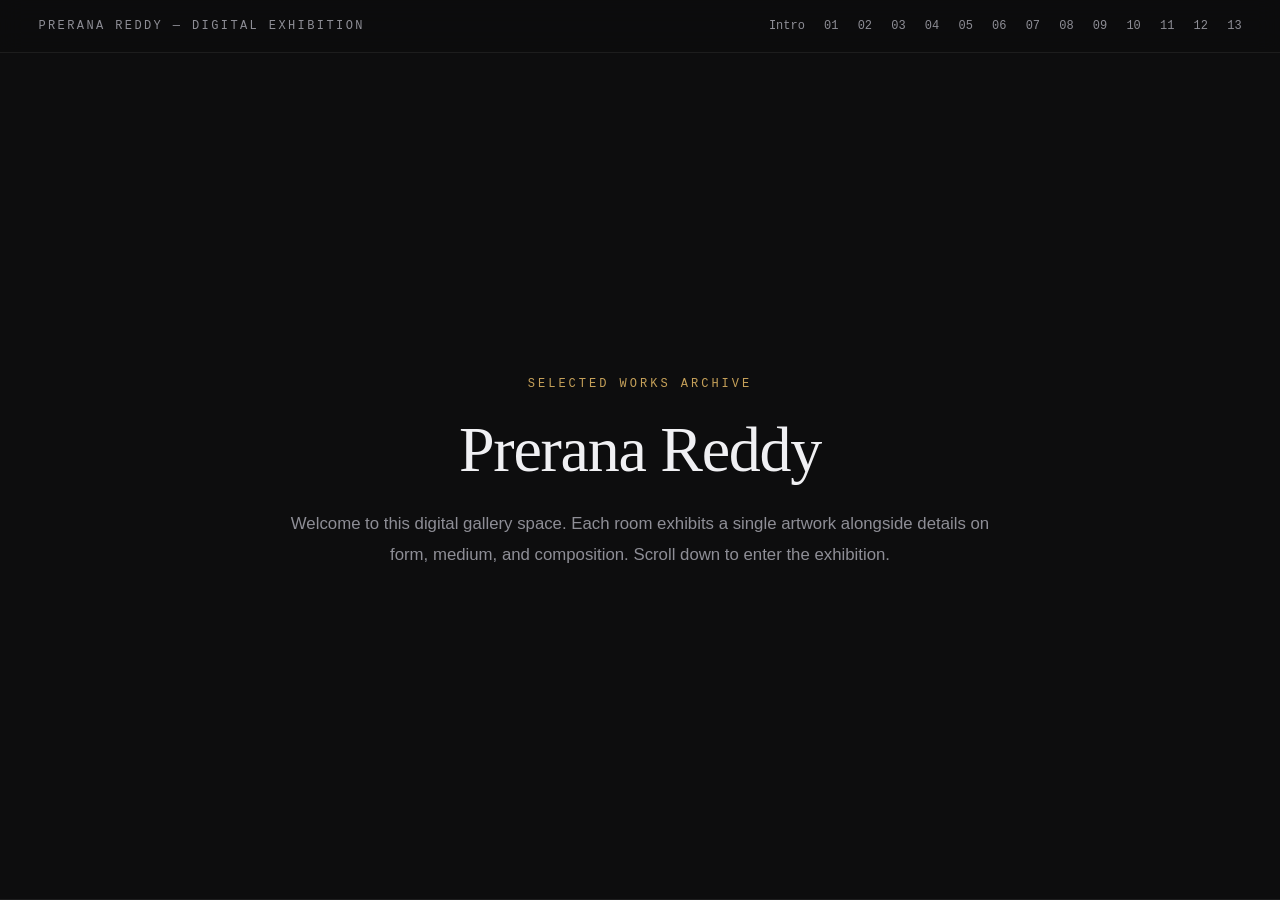
==== index.html @ eefb9a07 "Update index.html" ====
<!DOCTYPE html>
<html lang="en">
<head>
    <meta charset="UTF-8">
    <meta name="viewport" content="width=device-width, initial-scale=1.0">
    <title>Selected Artwork Archive — Prerana Reddy</title>
    <link rel="stylesheet" href="./style.css">
</head>
<body>

    <!-- TOP NAVIGATION -->
    <header class="museum-header">
        <div class="museum-brand">Prerana Reddy — Digital Exhibition</div>
        <nav class="gallery-nav">
            <a href="#intro">Intro</a>
            <a href="#room-1">01</a>
            <a href="#room-2">02</a>
            <a href="#room-3">03</a>
            <a href="#room-4">04</a>
            <a href="#room-5">05</a>
            <a href="#room-6">06</a>
            <a href="#room-7">07</a>
            <a href="#room-8">08</a>
            <a href="#room-9">09</a>
            <a href="#room-10">10</a>
            <a href="#room-11">11</a>
            <a href="#room-12">12</a>
            <a href="#room-13">13</a>
        </nav>
    </header>

    <!-- FULLSCREEN GALLERY CONTAINER -->
    <div class="museum-viewport">

        <!-- INTRO PAGE -->
        <section id="intro" class="museum-room intro-room">
            <div class="curator-plaque">
                <span class="plaque-label">SELECTED WORKS ARCHIVE</span>
                <h1 class="artist-name">Prerana Reddy</h1>
                <p class="intro-statement">
                    Welcome to this digital gallery space. Each room exhibits a single artwork alongside details on form, medium, and composition. Scroll down to enter the exhibition.
                </p>
            </div>
        </section>

        <!-- ROOM 01 -->
        <section id="room-1" class="museum-room">
            <div class="artwork-display">
                <div class="artwork-frame">
                    <img src="Paintings/IMG_1016.PNG" alt="Artwork 1">
                </div>
                <div class="museum-placard">
                    <span class="placard-number">GALLERY ROOM 01</span>
                    <h2 class="artwork-title">Artwork Title 01</h2>
                    <div class="artwork-specs">
                        <span>Oil on canvas</span>
                        <span>2025</span>
                    </div>
                    <p class="curator-text">
                        An exploration of color, structure, and dynamic light.
                    </p>
                </div>
            </div>
        </section>

        <!-- ROOM 02 -->
        <section id="room-2" class="museum-room">
            <div class="artwork-display layout-reverse">
                <div class="artwork-frame">
                    <img src="Paintings/IMG_0671.PNG" alt="Artwork 2">
                </div>
                <div class="museum-placard">
                    <span class="placard-number">GALLERY ROOM 02</span>
                    <h2 class="artwork-title">Artwork Title 02</h2>
                    <div class="artwork-specs">
                        <span>Mixed media</span>
                        <span>2025</span>
                    </div>
                    <p class="curator-text">
                        A focused study on texture and composition.
                    </p>
                </div>
            </div>
        </section>

        <!-- ROOM 03 -->
        <section id="room-3" class="museum-room">
            <div class="artwork-display">
                <div class="artwork-frame">
                    <img src="./images/IMG_1017.PNG" alt="Artwork 3">
                </div>
                <div class="museum-placard">
                    <span class="placard-number">GALLERY ROOM 03</span>
                    <h2 class="artwork-title">Artwork Title 03</h2>
                    <div class="artwork-specs">
                        <span>Acrylic on canvas</span>
                        <span>2025</span>
                    </div>
                    <p class="curator-text">
                        Investigating balance, shape, and depth.
                    </p>
                </div>
            </div>
        </section>

        <!-- ROOM 04 -->
        <section id="room-4" class="museum-room">
            <div class="artwork-display layout-reverse">
                <div class="artwork-frame">
                    <img src="./images/IMG_1016.PNG" alt="Artwork 4">
                </div>
                <div class="museum-placard">
                    <span class="placard-number">GALLERY ROOM 04</span>
                    <h2 class="artwork-title">Artwork Title 04</h2>
                    <div class="artwork-specs">
                        <span>Oil on canvas</span>
                        <span>2025</span>
                    </div>
                    <p class="curator-text">
                        Tonal contrasts and subtle gradients.
                    </p>
                </div>
            </div>
        </section>

        <!-- ROOM 05 -->
        <section id="room-5" class="museum-room">
            <div class="artwork-display">
                <div class="artwork-frame">
                    <img src="./images/photo-output.PNG" alt="Artwork 5">
                </div>
                <div class="museum-placard">
                    <span class="placard-number">GALLERY ROOM 05</span>
                    <h2 class="artwork-title">Artwork Title 05</h2>
                    <div class="artwork-specs">
                        <span>Mixed media</span>
                        <span>2025</span>
                    </div>
                    <p class="curator-text">
                        Fluid movement combined with defined structure.
                    </p>
                </div>
            </div>
        </section>

        <!-- ROOM 06 -->
        <section id="room-6" class="museum-room">
            <div class="artwork-display layout-reverse">
                <div class="artwork-frame">
                    <img src="./images/IMG_5539.PNG" alt="Artwork 6">
                </div>
                <div class="museum-placard">
                    <span class="placard-number">GALLERY ROOM 06</span>
                    <h2 class="artwork-title">Artwork Title 06</h2>
                    <div class="artwork-specs">
                        <span>Oil on canvas</span>
                        <span>2025</span>
                    </div>
                    <p class="curator-text">
                        Atmospheric study in dark and light fields.
                    </p>
                </div>
            </div>
        </section>

        <!-- ROOM 07 -->
        <section id="room-7" class="museum-room">
            <div class="artwork-display">
                <div class="artwork-frame">
                    <img src="./images/IMG_5542.PNG" alt="Artwork 7">
                </div>
                <div class="museum-placard">
                    <span class="placard-number">GALLERY ROOM 07</span>
                    <h2 class="artwork-title">Artwork Title 07</h2>
                    <div class="artwork-specs">
                        <span>Acrylic on canvas</span>
                        <span>2025</span>
                    </div>
                    <p class="curator-text">
                        Layered forms creating depth and narrative context.
                    </p>
                </div>
            </div>
        </section>

        <!-- ROOM 08 -->
        <section id="room-8" class="museum-room">
            <div class="artwork-display layout-reverse">
                <div class="artwork-frame">
                    <img src="./images/IMG_2570.PNG" alt="Artwork 8">
                </div>
                <div class="museum-placard">
                    <span class="placard-number">GALLERY ROOM 08</span>
                    <h2 class="artwork-title">Artwork Title 08</h2>
                    <div class="artwork-specs">
                        <span>Mixed media</span>
                        <span>2026</span>
                    </div>
                    <p class="curator-text">
                        Tactile qualities emphasized through rich surface work.
                    </p>
                </div>
            </div>
        </section>

        <!-- ROOM 09 -->
        <section id="room-9" class="museum-room">
            <div class="artwork-display">
                <div class="artwork-frame">
                    <img src="./images/IMG_2579.PNG" alt="Artwork 9">
                </div>
                <div class="museum-placard">
                    <span class="placard-number">GALLERY ROOM 09</span>
                    <h2 class="artwork-title">Artwork Title 09</h2>
                    <div class="artwork-specs">
                        <span>Oil on canvas</span>
                        <span>2026</span>
                    </div>
                    <p class="curator-text">
                        Ethereal compositions exploring space and light.
                    </p>
                </div>
            </div>
        </section>

        <!-- ROOM 10 -->
        <section id="room-10" class="museum-room">
            <div class="artwork-display layout-reverse">
                <div class="artwork-frame">
                    <img src="./images/IMG_6508.PNG" alt="Artwork 10">
                </div>
                <div class="museum-placard">
                    <span class="placard-number">GALLERY ROOM 10</span>
                    <h2 class="artwork-title">Artwork Title 10</h2>
                    <div class="artwork-specs">
                        <span>Mixed media</span>
                        <span>2026</span>
                    </div>
                    <p class="curator-text">
                        Interlocking geometries and gestural marks.
                    </p>
                </div>
            </div>
        </section>

        <!-- ROOM 11 -->
        <section id="room-11" class="museum-room">
            <div class="artwork-display">
                <div class="artwork-frame">
                    <img src="./images/IMG_1255.PNG" alt="Artwork 11">
                </div>
                <div class="museum-placard">
                    <span class="placard-number">GALLERY ROOM 11</span>
                    <h2 class="artwork-title">Artwork Title 11</h2>
                    <div class="artwork-specs">
                        <span>Oil on canvas</span>
                        <span>2026</span>
                    </div>
                    <p class="curator-text">
                        A dynamic play between foreground and background structures.
                    </p>
                </div>
            </div>
        </section>

        <!-- ROOM 12 -->
        <section id="room-12" class="museum-room">
            <div class="artwork-display layout-reverse">
                <div class="artwork-frame">
                    <img src="./images/IMG_1236.PNG" alt="Artwork 12">
                </div>
                <div class="museum-placard">
                    <span class="placard-number">GALLERY ROOM 12</span>
                    <h2 class="artwork-title">Artwork Title 12</h2>
                    <div class="artwork-specs">
                        <span>Acrylic on canvas</span>
                        <span>2026</span>
                    </div>
                    <p class="curator-text">
                        A study on harmony, scale, and surface tension.
                    </p>
                </div>
            </div>
        </section>

        <!-- ROOM 13 -->
        <section id="room-13" class="museum-room">
            <div class="artwork-display">
                <div class="artwork-frame">
                    <img src="./images/3d871e8c-539a-41a5-acee-cd89beecedb0.PNG" alt="Artwork 13">
                </div>
                <div class="museum-placard">
                    <span class="placard-number">GALLERY ROOM 13</span>
                    <h2 class="artwork-title">Artwork Title 13</h2>
                    <div class="artwork-specs">
                        <span>Digital / Mixed media</span>
                        <span>2026</span>
                    </div>
                    <p class="curator-text">
                        Experimental study on texture and line.
                    </p>
                </div>
            </div>
        </section>

    </div>

</body>
</html>
---- style.css ----
/* ==========================================================================
   DIGITAL MUSEUM & FINE ART ARCHIVE STYLESHEET
   ========================================================================== */

:root {
    --bg-color: #0d0d0e;
    --panel-bg: #141416;
    --text-main: #f0f0f3;
    --text-muted: #8e8e96;
    --accent-gold: #c5a059;
    --border-line: rgba(255, 255, 255, 0.07);
    --font-serif: "Playfair Display", "Georgia", serif;
    --font-sans: -apple-system, BlinkMacSystemFont, "Segoe UI", Roboto, sans-serif;
    --font-mono: "SF Mono", "Courier New", monospace;
}

* {
    margin: 0;
    padding: 0;
    box-sizing: border-box;
}

html, body {
    background-color: var(--bg-color);
    color: var(--text-main);
    font-family: var(--font-sans);
    overflow-x: hidden;
    -webkit-font-smoothing: antialiased;
}

/* HEADER NAVIGATION */
.museum-header {
    position: fixed;
    top: 0;
    left: 0;
    width: 100%;
    padding: 1.2rem 3vw;
    display: flex;
    justify-content: space-between;
    align-items: center;
    z-index: 100;
    background: rgba(13, 13, 14, 0.85);
    backdrop-filter: blur(12px);
    border-bottom: 1px solid var(--border-line);
}

.museum-brand {
    font-family: var(--font-mono);
    font-size: 0.75rem;
    letter-spacing: 0.2em;
    color: var(--text-muted);
    text-transform: uppercase;
}

.gallery-nav {
    display: flex;
    gap: 1.2rem;
    flex-wrap: wrap;
}

.gallery-nav a {
    color: var(--text-muted);
    text-decoration: none;
    font-family: var(--font-mono);
    font-size: 0.75rem;
    transition: color 0.3s ease;
}

.gallery-nav a:hover {
    color: var(--accent-gold);
}

/* FULLSCREEN ROOM SCROLLING */
.museum-viewport {
    height: 100vh;
    overflow-y: scroll;
    scroll-snap-type: y mandatory;
}

.museum-room {
    height: 100vh;
    width: 100vw;
    scroll-snap-align: start;
    display: flex;
    align-items: center;
    justify-content: center;
    padding: 5rem 4vw 2rem 4vw;
    position: relative;
    background-color: var(--panel-bg);
    border-bottom: 1px solid var(--border-line);
}

/* INTRO / COVER ROOM */
.intro-room {
    background-color: var(--bg-color);
}

.curator-plaque {
    max-width: 700px;
    text-align: center;
}

.plaque-label {
    font-family: var(--font-mono);
    font-size: 0.75rem;
    color: var(--accent-gold);
    letter-spacing: 0.25em;
    display: block;
    margin-bottom: 1.5rem;
}

.artist-name {
    font-family: var(--font-serif);
    font-size: clamp(2.8rem, 5vw, 4.5rem);
    font-weight: 400;
    letter-spacing: -0.02em;
    margin-bottom: 1.5rem;
    line-height: 1.1;
}

.intro-statement {
    font-size: 1.05rem;
    line-height: 1.8;
    color: var(--text-muted);
    font-weight: 300;
}

/* ARTWORK DISPLAY GRID (75% image proportion) */
.artwork-display {
    display: grid;
    grid-template-columns: 3fr 1fr; /* Image takes ~75% width, placard takes ~25% */
    gap: 3vw;
    align-items: center;
    max-width: 1600px;
    width: 100%;
    height: 100%;
}

.layout-reverse {
    grid-template-columns: 1fr 3fr; /* Reversed for layout variety */
}

.layout-reverse .artwork-frame {
    order: 2;
}

/* ARTWORK FRAME & LARGER IMAGE SIZING */
.artwork-frame {
    background-color: #050505;
    padding: 12px;
    border: 1px solid var(--border-line);
    box-shadow: 0 30px 60px rgba(0, 0, 0, 0.6);
    display: flex;
    align-items: center;
    justify-content: center;
    max-height: 80vh; /* Expands image height to 80% of screen */
    width: 100%;
}

.artwork-frame img {
    width: 100%;
    max-height: 76vh; /* Fills up to ~3/4th of the viewport height */
    object-fit: contain;
    display: block;
}

/* PLACARD TEXT DETAILS */
.museum-placard {
    max-width: 360px;
}

.placard-number {
    font-family: var(--font-mono);
    font-size: 0.7rem;
    color: var(--accent-gold);
    letter-spacing: 0.2em;
    display: block;
    margin-bottom: 0.75rem;
}

.artwork-title {
    font-family: var(--font-serif);
    font-size: clamp(1.6rem, 2.5vw, 2.2rem);
    font-weight: 400;
    margin-bottom: 1rem;
}

.artwork-specs {
    display: flex;
    flex-direction: column;
    gap: 0.25rem;
    font-family: var(--font-mono);
    font-size: 0.75rem;
    color: var(--text-muted);
    margin-bottom: 1.5rem;
    border-left: 2px solid var(--accent-gold);
    padding-left: 1rem;
}

.curator-text {
    font-size: 0.9rem;
    line-height: 1.7;
    color: var(--text-main);
    font-weight: 300;
}

/* RESPONSIVE DESIGN FOR MOBILE & TABLETS */
@media (max-width: 900px) {
    .museum-viewport { 
        height: auto; 
        overflow-y: visible; 
        scroll-snap-type: none; 
    }
    
    .museum-room { 
        height: auto; 
        min-height: 100vh; 
        padding: 6rem 5vw 4rem; 
        scroll-snap-align: none; 
    }
    
    .artwork-display, 
    .layout-reverse { 
        grid-template-columns: 1fr; 
        gap: 2rem; 
    }
    
    .layout-reverse .artwork-frame { 
        order: 0; 
    }
    
    .artwork-frame img {
        max-height: 65vh;
    }
    
    .gallery-nav { 
        display: none; 
    }
}
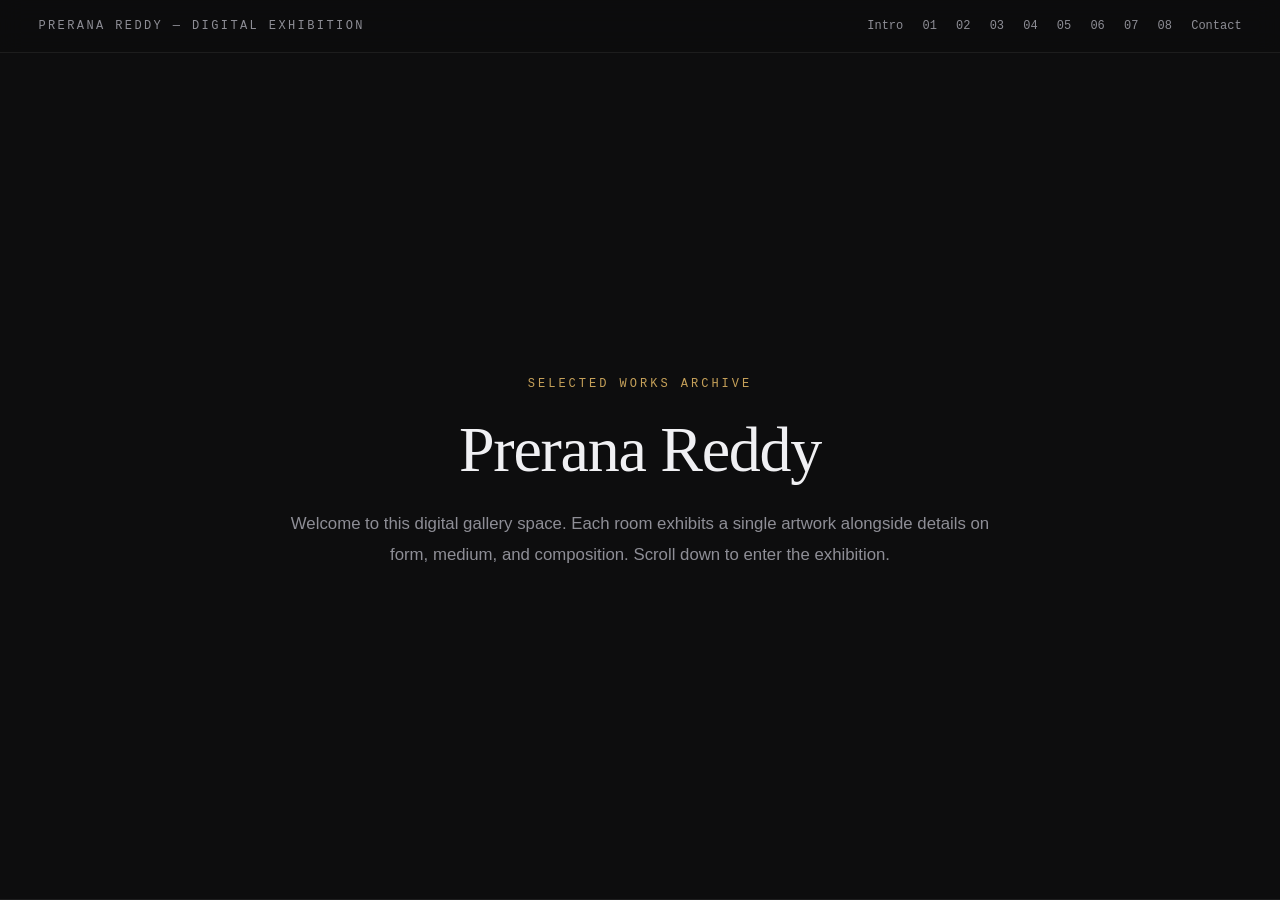
==== commit de3625a2: "Update index.html" ====
--- a/index.html
+++ b/index.html
@@ -21,19 +21,16 @@
             <a href="#room-6">06</a>
             <a href="#room-7">07</a>
             <a href="#room-8">08</a>
-            <a href="#room-9">09</a>
-            <a href="#room-10">10</a>
-            <a href="#room-11">11</a>
-            <a href="#room-12">12</a>
-            <a href="#room-13">13</a>
+            <a href="#contact">Contact</a>
         </nav>
     </header>
 
     <!-- FULLSCREEN GALLERY CONTAINER -->
     <div class="museum-viewport">
 
-        <!-- INTRO PAGE -->
+        <!-- INTRO PAGE WITH FULL-SCREEN IMAGE COVER -->
         <section id="intro" class="museum-room intro-room">
+            <div class="intro-bg-overlay"></div>
             <div class="curator-plaque">
                 <span class="plaque-label">SELECTED WORKS ARCHIVE</span>
                 <h1 class="artist-name">Prerana Reddy</h1>
@@ -87,7 +84,7 @@
         <section id="room-3" class="museum-room">
             <div class="artwork-display">
                 <div class="artwork-frame">
-                    <img src="./images/IMG_1017.PNG" alt="Artwork 3">
+                    <img src="Paintings/IMG_6508.PNG" alt="Artwork 3">
                 </div>
                 <div class="museum-placard">
                     <span class="placard-number">GALLERY ROOM 03</span>
@@ -107,7 +104,7 @@
         <section id="room-4" class="museum-room">
             <div class="artwork-display layout-reverse">
                 <div class="artwork-frame">
-                    <img src="./images/IMG_1016.PNG" alt="Artwork 4">
+                    <img src="Paintings/IMG_1236.PNG" alt="Artwork 4">
                 </div>
                 <div class="museum-placard">
                     <span class="placard-number">GALLERY ROOM 04</span>
@@ -127,7 +124,7 @@
         <section id="room-5" class="museum-room">
             <div class="artwork-display">
                 <div class="artwork-frame">
-                    <img src="./images/photo-output.PNG" alt="Artwork 5">
+                    <img src="Paintings/Mys.png" alt="Artwork 5">
                 </div>
                 <div class="museum-placard">
                     <span class="placard-number">GALLERY ROOM 05</span>
@@ -147,7 +144,7 @@
         <section id="room-6" class="museum-room">
             <div class="artwork-display layout-reverse">
                 <div class="artwork-frame">
-                    <img src="./images/IMG_5539.PNG" alt="Artwork 6">
+                    <img src="Paintings/IMG_2579.PNG" alt="Artwork 6">
                 </div>
                 <div class="museum-placard">
                     <span class="placard-number">GALLERY ROOM 06</span>
@@ -167,7 +164,7 @@
         <section id="room-7" class="museum-room">
             <div class="artwork-display">
                 <div class="artwork-frame">
-                    <img src="./images/IMG_5542.PNG" alt="Artwork 7">
+                    <img src="Paintings/IMG_2818.png" alt="Artwork 7">
                 </div>
                 <div class="museum-placard">
                     <span class="placard-number">GALLERY ROOM 07</span>
@@ -187,7 +184,7 @@
         <section id="room-8" class="museum-room">
             <div class="artwork-display layout-reverse">
                 <div class="artwork-frame">
-                    <img src="./images/IMG_2570.PNG" alt="Artwork 8">
+                    <img src="Paintings/IMG_2818.png" alt="Artwork 8">
                 </div>
                 <div class="museum-placard">
                     <span class="placard-number">GALLERY ROOM 08</span>
@@ -203,102 +200,19 @@
             </div>
         </section>
 
-        <!-- ROOM 09 -->
-        <section id="room-9" class="museum-room">
-            <div class="artwork-display">
-                <div class="artwork-frame">
-                    <img src="./images/IMG_2579.PNG" alt="Artwork 9">
-                </div>
-                <div class="museum-placard">
-                    <span class="placard-number">GALLERY ROOM 09</span>
-                    <h2 class="artwork-title">Artwork Title 09</h2>
-                    <div class="artwork-specs">
-                        <span>Oil on canvas</span>
-                        <span>2026</span>
-                    </div>
-                    <p class="curator-text">
-                        Ethereal compositions exploring space and light.
-                    </p>
-                </div>
-            </div>
-        </section>
-
-        <!-- ROOM 10 -->
-        <section id="room-10" class="museum-room">
-            <div class="artwork-display layout-reverse">
-                <div class="artwork-frame">
-                    <img src="./images/IMG_6508.PNG" alt="Artwork 10">
-                </div>
-                <div class="museum-placard">
-                    <span class="placard-number">GALLERY ROOM 10</span>
-                    <h2 class="artwork-title">Artwork Title 10</h2>
-                    <div class="artwork-specs">
-                        <span>Mixed media</span>
-                        <span>2026</span>
-                    </div>
-                    <p class="curator-text">
-                        Interlocking geometries and gestural marks.
-                    </p>
-                </div>
-            </div>
-        </section>
-
-        <!-- ROOM 11 -->
-        <section id="room-11" class="museum-room">
-            <div class="artwork-display">
-                <div class="artwork-frame">
-                    <img src="./images/IMG_1255.PNG" alt="Artwork 11">
-                </div>
-                <div class="museum-placard">
-                    <span class="placard-number">GALLERY ROOM 11</span>
-                    <h2 class="artwork-title">Artwork Title 11</h2>
-                    <div class="artwork-specs">
-                        <span>Oil on canvas</span>
-                        <span>2026</span>
-                    </div>
-                    <p class="curator-text">
-                        A dynamic play between foreground and background structures.
-                    </p>
-                </div>
-            </div>
-        </section>
-
-        <!-- ROOM 12 -->
-        <section id="room-12" class="museum-room">
-            <div class="artwork-display layout-reverse">
-                <div class="artwork-frame">
-                    <img src="./images/IMG_1236.PNG" alt="Artwork 12">
-                </div>
-                <div class="museum-placard">
-                    <span class="placard-number">GALLERY ROOM 12</span>
-                    <h2 class="artwork-title">Artwork Title 12</h2>
-                    <div class="artwork-specs">
-                        <span>Acrylic on canvas</span>
-                        <span>2026</span>
-                    </div>
-                    <p class="curator-text">
-                        A study on harmony, scale, and surface tension.
-                    </p>
-                </div>
-            </div>
-        </section>
-
-        <!-- ROOM 13 -->
-        <section id="room-13" class="museum-room">
-            <div class="artwork-display">
-                <div class="artwork-frame">
-                    <img src="./images/3d871e8c-539a-41a5-acee-cd89beecedb0.PNG" alt="Artwork 13">
-                </div>
-                <div class="museum-placard">
-                    <span class="placard-number">GALLERY ROOM 13</span>
-                    <h2 class="artwork-title">Artwork Title 13</h2>
-                    <div class="artwork-specs">
-                        <span>Digital / Mixed media</span>
-                        <span>2026</span>
-                    </div>
-                    <p class="curator-text">
-                        Experimental study on texture and line.
-                    </p>
+        <!-- FINAL CONTACT ROOM WITH MOVING QUOTE -->
+        <section id="contact" class="museum-room contact-room">
+            <div class="contact-card">
+                <span class="plaque-label">INQUIRIES </span>
+                <h2 class="contact-heading">Get in Touch</h2>
+                <a href="mailto:prereddy112@gmail.com" class="contact-email">reach me: prereddy112@gmail.com</a>
+            </div>
+
+            <!-- ANIMATED TICKER QUOTE -->
+            <div class="ticker-wrap">
+                <div class="ticker-move">
+                    
+                    <span class="ticker-item">“The real voyage of discovery consists not in seeking new landscapes, but in having new eyes.” — Marcel Proust</span>
                 </div>
             </div>
         </section>
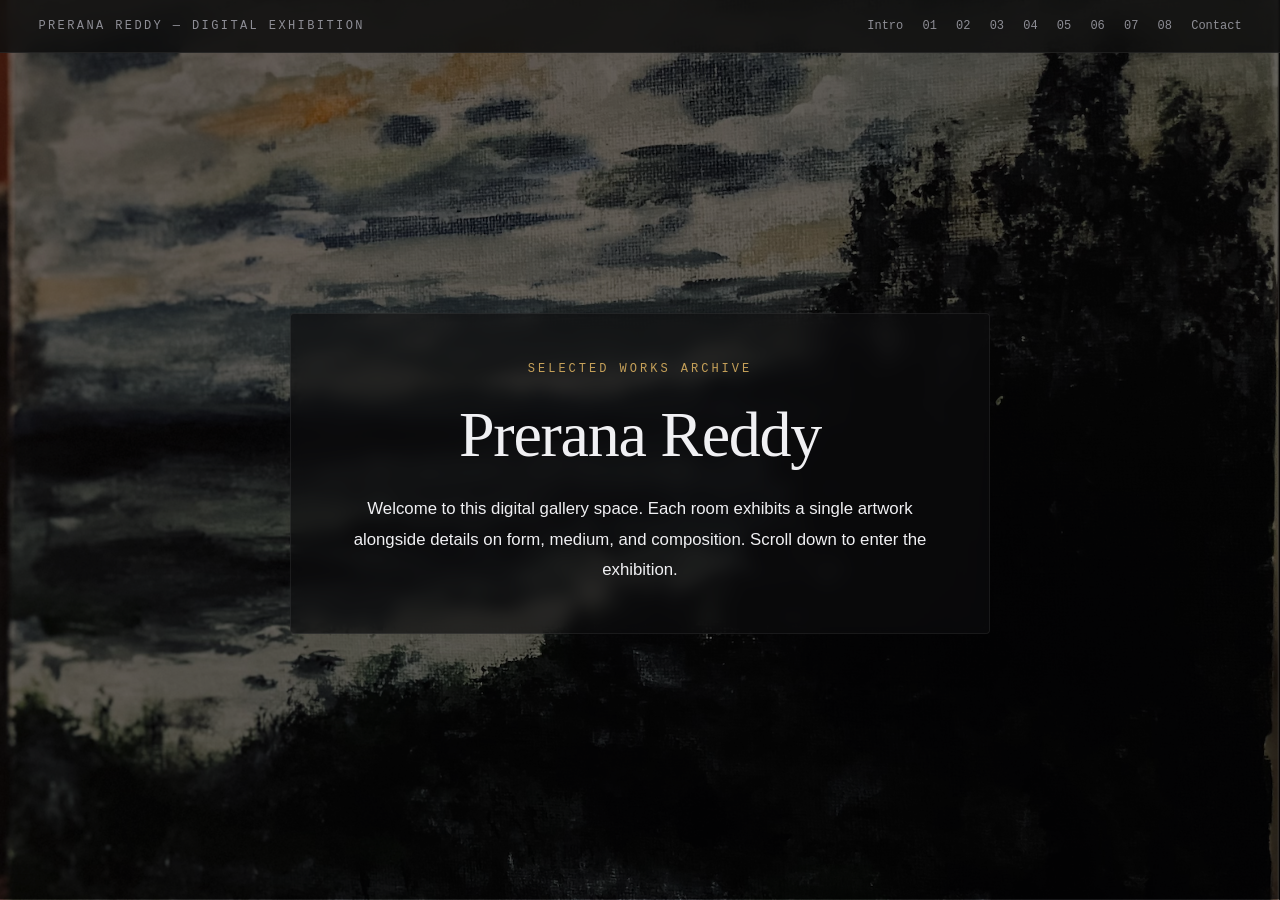
==== commit 8f630e73: "Update index.html" ====
--- a/index.html
+++ b/index.html
@@ -48,13 +48,13 @@
                 </div>
                 <div class="museum-placard">
                     <span class="placard-number">GALLERY ROOM 01</span>
-                    <h2 class="artwork-title">Artwork Title 01</h2>
+                    <h2 class="artwork-title">Shape Of My Heart</h2>
                     <div class="artwork-specs">
                         <span>Oil on canvas</span>
                         <span>2025</span>
                     </div>
                     <p class="curator-text">
-                        An exploration of color, structure, and dynamic light.
+            Fluid movement combined with defined structure, and nostalgia.
                     </p>
                 </div>
             </div>
@@ -68,13 +68,13 @@
                 </div>
                 <div class="museum-placard">
                     <span class="placard-number">GALLERY ROOM 02</span>
-                    <h2 class="artwork-title">Artwork Title 02</h2>
+                    <h2 class="artwork-title">Simulation Swarm</h2>
                     <div class="artwork-specs">
                         <span>Mixed media</span>
                         <span>2025</span>
                     </div>
                     <p class="curator-text">
-                        A focused study on texture and composition.
+                        Atmospheric study in dark and light fields.
                     </p>
                 </div>
             </div>
@@ -88,13 +88,13 @@
                 </div>
                 <div class="museum-placard">
                     <span class="placard-number">GALLERY ROOM 03</span>
-                    <h2 class="artwork-title">Artwork Title 03</h2>
+                    <h2 class="artwork-title">Dreaming My Dreams</h2>
                     <div class="artwork-specs">
                         <span>Acrylic on canvas</span>
                         <span>2025</span>
                     </div>
                     <p class="curator-text">
-                        Investigating balance, shape, and depth.
+                      An excercise to study texture and composition.  
                     </p>
                 </div>
             </div>
@@ -108,7 +108,7 @@
                 </div>
                 <div class="museum-placard">
                     <span class="placard-number">GALLERY ROOM 04</span>
-                    <h2 class="artwork-title">Artwork Title 04</h2>
+                    <h2 class="artwork-title">Army Dreamers</h2>
                     <div class="artwork-specs">
                         <span>Oil on canvas</span>
                         <span>2025</span>
@@ -134,7 +134,7 @@
                         <span>2025</span>
                     </div>
                     <p class="curator-text">
-                        Fluid movement combined with defined structure.
+                        Investigating balance, shape, and depth.
                     </p>
                 </div>
             </div>
@@ -147,14 +147,14 @@
                     <img src="Paintings/IMG_2579.PNG" alt="Artwork 6">
                 </div>
                 <div class="museum-placard">
-                    <span class="placard-number">GALLERY ROOM 06</span>
+                    <span class="placard-number">Meet Me At Our Spot</span>
                     <h2 class="artwork-title">Artwork Title 06</h2>
                     <div class="artwork-specs">
                         <span>Oil on canvas</span>
                         <span>2025</span>
                     </div>
                     <p class="curator-text">
-                        Atmospheric study in dark and light fields.
+                         Tranquil qualities emphasized through rich surface work
                     </p>
                 </div>
             </div>
@@ -168,13 +168,13 @@
                 </div>
                 <div class="museum-placard">
                     <span class="placard-number">GALLERY ROOM 07</span>
-                    <h2 class="artwork-title">Artwork Title 07</h2>
+                    <h2 class="artwork-title">Night & Day</h2>
                     <div class="artwork-specs">
                         <span>Acrylic on canvas</span>
                         <span>2025</span>
                     </div>
                     <p class="curator-text">
-                        Layered forms creating depth and narrative context.
+                        Tranquil qualities emphasized through rich surface work
                     </p>
                 </div>
             </div>
@@ -188,13 +188,13 @@
                 </div>
                 <div class="museum-placard">
                     <span class="placard-number">GALLERY ROOM 08</span>
-                    <h2 class="artwork-title">Artwork Title 08</h2>
+                    <h2 class="artwork-title">Art House</h2>
                     <div class="artwork-specs">
                         <span>Mixed media</span>
                         <span>2026</span>
                     </div>
                     <p class="curator-text">
-                        Tactile qualities emphasized through rich surface work.
+                        Layered forms creating depth and narrative context.
                     </p>
                 </div>
             </div>
--- a/style.css
+++ b/style.css
@@ -1,6 +1,4 @@
-/* ==========================================================================
-   DIGITAL MUSEUM & FINE ART ARCHIVE STYLESHEET
-   ========================================================================== */
+/* DIGITAL MUSEUM & FINE ART ARCHIVE STYLESHEET */
 
 :root {
     --bg-color: #0d0d0e;
@@ -90,14 +88,35 @@
     border-bottom: 1px solid var(--border-line);
 }
 
-/* INTRO / COVER ROOM */
+/* INTRO / COVER ROOM WITH FULLSCREEN IMAGE BACKGROUND */
 .intro-room {
-    background-color: var(--bg-color);
+    background-image: url('Paintings/Mys.png');
+    background-size: cover;
+    background-position: center;
+    background-repeat: no-repeat;
+    position: relative;
+}
+
+.intro-bg-overlay {
+    position: absolute;
+    top: 0;
+    left: 0;
+    width: 100%;
+    height: 100%;
+    background: rgba(0, 0, 0, 0.55);
+    z-index: 1;
 }
 
 .curator-plaque {
+    position: relative;
+    z-index: 2;
     max-width: 700px;
     text-align: center;
+    background: rgba(13, 13, 14, 0.65);
+    backdrop-filter: blur(8px);
+    padding: 3rem 2.5rem;
+    border: 1px solid var(--border-line);
+    border-radius: 4px;
 }
 
 .plaque-label {
@@ -121,14 +140,14 @@
 .intro-statement {
     font-size: 1.05rem;
     line-height: 1.8;
-    color: var(--text-muted);
+    color: var(--text-main);
     font-weight: 300;
 }
 
-/* ARTWORK DISPLAY GRID (75% image proportion) */
+/* ARTWORK DISPLAY GRID */
 .artwork-display {
     display: grid;
-    grid-template-columns: 3fr 1fr; /* Image takes ~75% width, placard takes ~25% */
+    grid-template-columns: 3fr 1fr;
     gap: 3vw;
     align-items: center;
     max-width: 1600px;
@@ -137,14 +156,13 @@
 }
 
 .layout-reverse {
-    grid-template-columns: 1fr 3fr; /* Reversed for layout variety */
+    grid-template-columns: 1fr 3fr;
 }
 
 .layout-reverse .artwork-frame {
     order: 2;
 }
 
-/* ARTWORK FRAME & LARGER IMAGE SIZING */
 .artwork-frame {
     background-color: #050505;
     padding: 12px;
@@ -153,18 +171,17 @@
     display: flex;
     align-items: center;
     justify-content: center;
-    max-height: 80vh; /* Expands image height to 80% of screen */
+    max-height: 80vh;
     width: 100%;
 }
 
 .artwork-frame img {
     width: 100%;
-    max-height: 76vh; /* Fills up to ~3/4th of the viewport height */
+    max-height: 76vh;
     object-fit: contain;
     display: block;
 }
 
-/* PLACARD TEXT DETAILS */
 .museum-placard {
     max-width: 360px;
 }
@@ -202,6 +219,70 @@
     line-height: 1.7;
     color: var(--text-main);
     font-weight: 300;
+}
+
+/* CONTACT ROOM & MOVING TICKER */
+.contact-room {
+    background-color: var(--bg-color);
+    flex-direction: column;
+    justify-content: space-between;
+    padding-bottom: 0;
+}
+
+.contact-card {
+    text-align: center;
+    margin: auto 0;
+}
+
+.contact-heading {
+    font-family: var(--font-serif);
+    font-size: clamp(2rem, 4vw, 3.5rem);
+    font-weight: 400;
+    margin-bottom: 1.5rem;
+}
+
+.contact-email {
+    font-family: var(--font-mono);
+    font-size: 1rem;
+    color: var(--accent-gold);
+    text-decoration: none;
+    border: 1px solid var(--accent-gold);
+    padding: 0.8rem 1.5rem;
+    display: inline-block;
+    transition: all 0.3s ease;
+}
+
+.contact-email:hover {
+    background-color: var(--accent-gold);
+    color: var(--bg-color);
+}
+
+.ticker-wrap {
+    width: 100vw;
+    overflow: hidden;
+    background-color: #050505;
+    border-top: 1px solid var(--border-line);
+    padding: 1rem 0;
+}
+
+.ticker-move {
+    display: flex;
+    width: max-content;
+    animation: ticker 25s linear infinite;
+}
+
+.ticker-item {
+    font-family: var(--font-serif);
+    font-style: italic;
+    font-size: 0.95rem;
+    color: var(--text-muted);
+    padding: 0 3rem;
+    white-space: nowrap;
+}
+
+@keyframes ticker {
+    0% { transform: translateX(0); }
+    100% { transform: translateX(-50%); }
 }
 
 /* RESPONSIVE DESIGN FOR MOBILE & TABLETS */
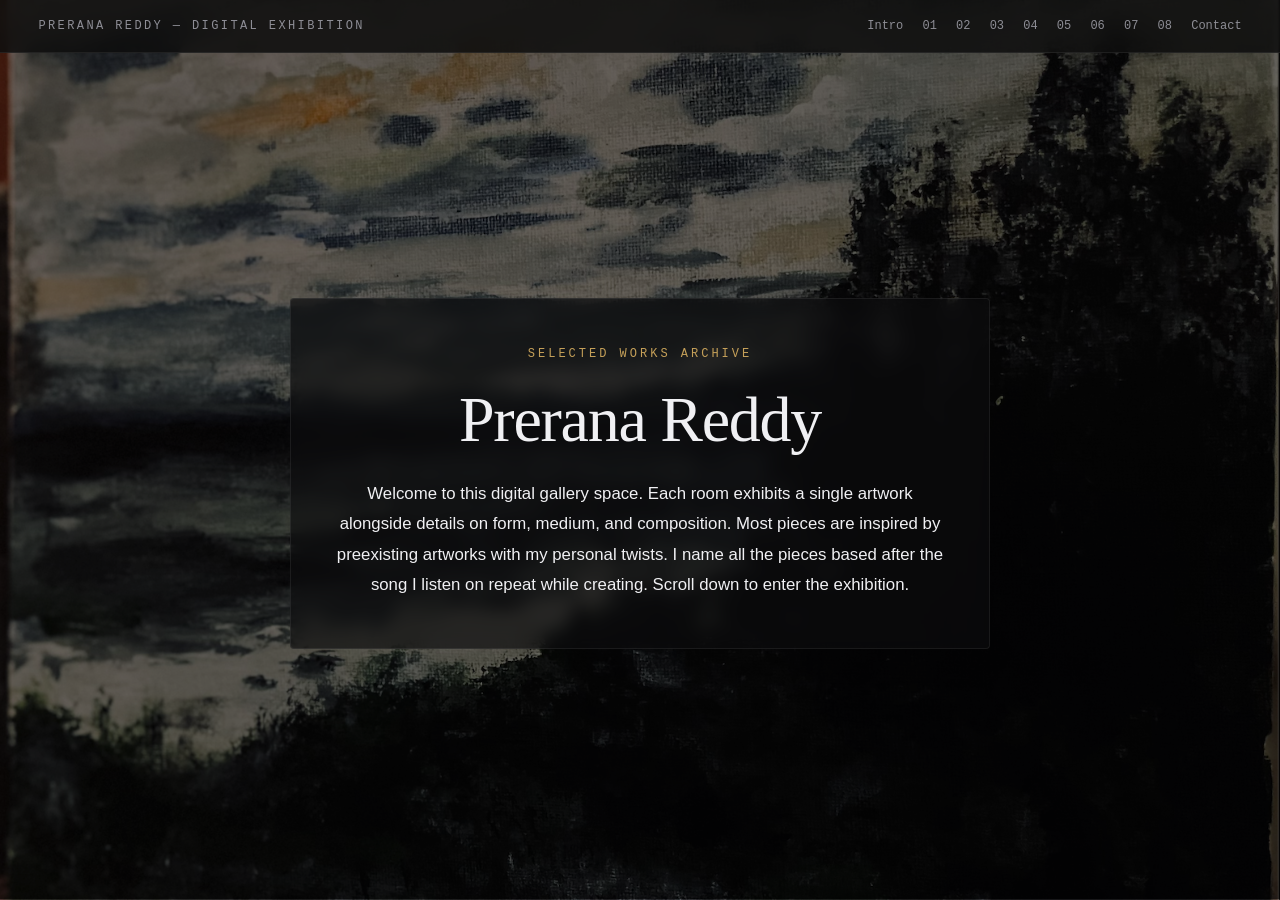
==== commit 6d2f0d97: "Update index.html" ====
--- a/index.html
+++ b/index.html
@@ -35,7 +35,7 @@
                 <span class="plaque-label">SELECTED WORKS ARCHIVE</span>
                 <h1 class="artist-name">Prerana Reddy</h1>
                 <p class="intro-statement">
-                    Welcome to this digital gallery space. Each room exhibits a single artwork alongside details on form, medium, and composition. Scroll down to enter the exhibition.
+                    Welcome to this digital gallery space. Each room exhibits a single artwork alongside details on form, medium, and composition. Most pieces are inspired by preexisting artworks with my personal twists. I name all the pieces based after the song I listen on repeat while creating. Scroll down to enter the exhibition.
                 </p>
             </div>
         </section>
@@ -50,7 +50,8 @@
                     <span class="placard-number">GALLERY ROOM 01</span>
                     <h2 class="artwork-title">Shape Of My Heart</h2>
                     <div class="artwork-specs">
-                        <span>Oil on canvas</span>
+                        <span>Acrylic & Oil on canvas</span>
+                        <span>Replication credits: Ken White </span>
                         <span>2025</span>
                     </div>
                     <p class="curator-text">
@@ -71,6 +72,7 @@
                     <h2 class="artwork-title">Simulation Swarm</h2>
                     <div class="artwork-specs">
                         <span>Mixed media</span>
+                        <span>Replication credits: Francois Cachoud </span>
                         <span>2025</span>
                     </div>
                     <p class="curator-text">
@@ -91,7 +93,8 @@
                     <h2 class="artwork-title">Dreaming My Dreams</h2>
                     <div class="artwork-specs">
                         <span>Acrylic on canvas</span>
-                        <span>2025</span>
+                        <span> Due inspiration credits to the original artist</span>
+                        <span>2026</span>
                     </div>
                     <p class="curator-text">
                       An excercise to study texture and composition.  
@@ -110,7 +113,8 @@
                     <span class="placard-number">GALLERY ROOM 04</span>
                     <h2 class="artwork-title">Army Dreamers</h2>
                     <div class="artwork-specs">
-                        <span>Oil on canvas</span>
+                        <span>Acrylic on canvas</span>
+                        <span>Replication credits: Jamie Heiden </span>
                         <span>2025</span>
                     </div>
                     <p class="curator-text">
@@ -128,13 +132,14 @@
                 </div>
                 <div class="museum-placard">
                     <span class="placard-number">GALLERY ROOM 05</span>
-                    <h2 class="artwork-title">Artwork Title 05</h2>
+                    <h2 class="artwork-title">Meet Me At Our Spot</h2>
+                    <span>Inspired by the scenery of a spot I'd frequent back in Mysore </span>
                     <div class="artwork-specs">
                         <span>Mixed media</span>
                         <span>2025</span>
                     </div>
                     <p class="curator-text">
-                        Investigating balance, shape, and depth.
+                        Imagination, balance, shape, and depth.
                     </p>
                 </div>
             </div>
@@ -147,11 +152,12 @@
                     <img src="Paintings/IMG_2579.PNG" alt="Artwork 6">
                 </div>
                 <div class="museum-placard">
-                    <span class="placard-number">Meet Me At Our Spot</span>
-                    <h2 class="artwork-title">Artwork Title 06</h2>
-                    <div class="artwork-specs">
-                        <span>Oil on canvas</span>
-                        <span>2025</span>
+                    <span class="placard-number">Gallery Room 06</span>
+                    <h2 class="artwork-title">Day & Night</h2>
+                    <div class="artwork-specs">
+                        <span>Acrylic on canvas</span>
+                        <span>Due replication credits to the original artist</span>
+                        <span>2026</span>
                     </div>
                     <p class="curator-text">
                          Tranquil qualities emphasized through rich surface work
@@ -160,34 +166,15 @@
             </div>
         </section>
 
+
         <!-- ROOM 07 -->
-        <section id="room-7" class="museum-room">
-            <div class="artwork-display">
-                <div class="artwork-frame">
-                    <img src="Paintings/IMG_2818.png" alt="Artwork 7">
+        <section id="room-8" class="museum-room">
+            <div class="artwork-display layout-reverse">
+                <div class="artwork-frame">
+                    <img src="Paintings/IMG_2818.png" alt="Artwork 8">
                 </div>
                 <div class="museum-placard">
                     <span class="placard-number">GALLERY ROOM 07</span>
-                    <h2 class="artwork-title">Night & Day</h2>
-                    <div class="artwork-specs">
-                        <span>Acrylic on canvas</span>
-                        <span>2025</span>
-                    </div>
-                    <p class="curator-text">
-                        Tranquil qualities emphasized through rich surface work
-                    </p>
-                </div>
-            </div>
-        </section>
-
-        <!-- ROOM 08 -->
-        <section id="room-8" class="museum-room">
-            <div class="artwork-display layout-reverse">
-                <div class="artwork-frame">
-                    <img src="Paintings/IMG_2818.png" alt="Artwork 8">
-                </div>
-                <div class="museum-placard">
-                    <span class="placard-number">GALLERY ROOM 08</span>
                     <h2 class="artwork-title">Art House</h2>
                     <div class="artwork-specs">
                         <span>Mixed media</span>
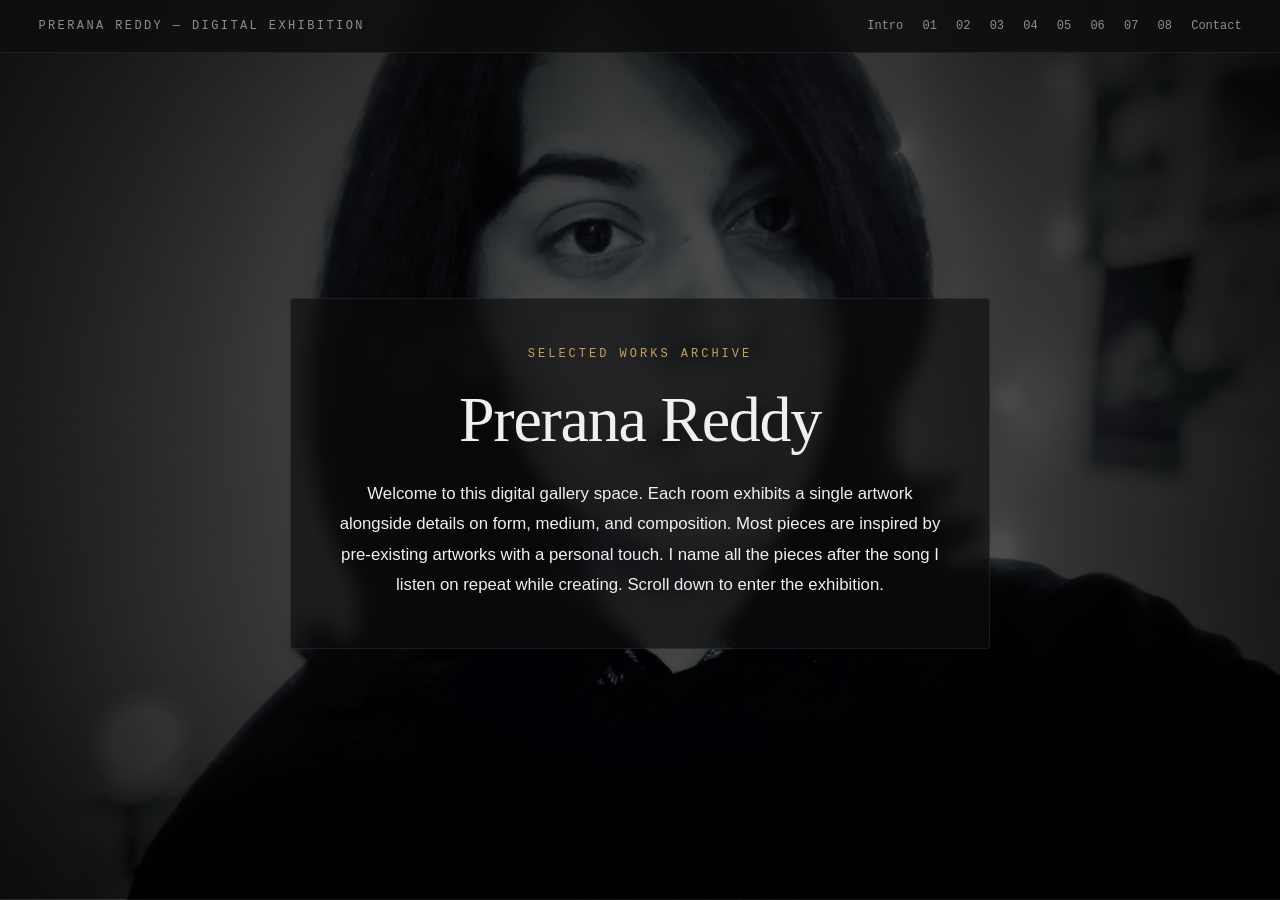
==== commit 32e58d09: "Update introduction statement in index.html Corrected grammatical errors and improved clarity in the" ====
--- a/index.html
+++ b/index.html
@@ -35,7 +35,7 @@
                 <span class="plaque-label">SELECTED WORKS ARCHIVE</span>
                 <h1 class="artist-name">Prerana Reddy</h1>
                 <p class="intro-statement">
-                    Welcome to this digital gallery space. Each room exhibits a single artwork alongside details on form, medium, and composition. Most pieces are inspired by preexisting artworks with my personal twists. I name all the pieces based after the song I listen on repeat while creating. Scroll down to enter the exhibition.
+                    Welcome to this digital gallery space. Each room exhibits a single artwork alongside details on form, medium, and composition. Most pieces are inspired by pre-existing artworks with a personal touch. I name all the pieces after the song I listen on repeat while creating. Scroll down to enter the exhibition.
                 </p>
             </div>
         </section>
--- a/style.css
+++ b/style.css
@@ -90,7 +90,7 @@
 
 /* INTRO / COVER ROOM WITH FULLSCREEN IMAGE BACKGROUND */
 .intro-room {
-    background-image: url('Paintings/Mys.png');
+    background-image: url('Paintings/IMG_2835.jpeg');
     background-size: cover;
     background-position: center;
     background-repeat: no-repeat;
